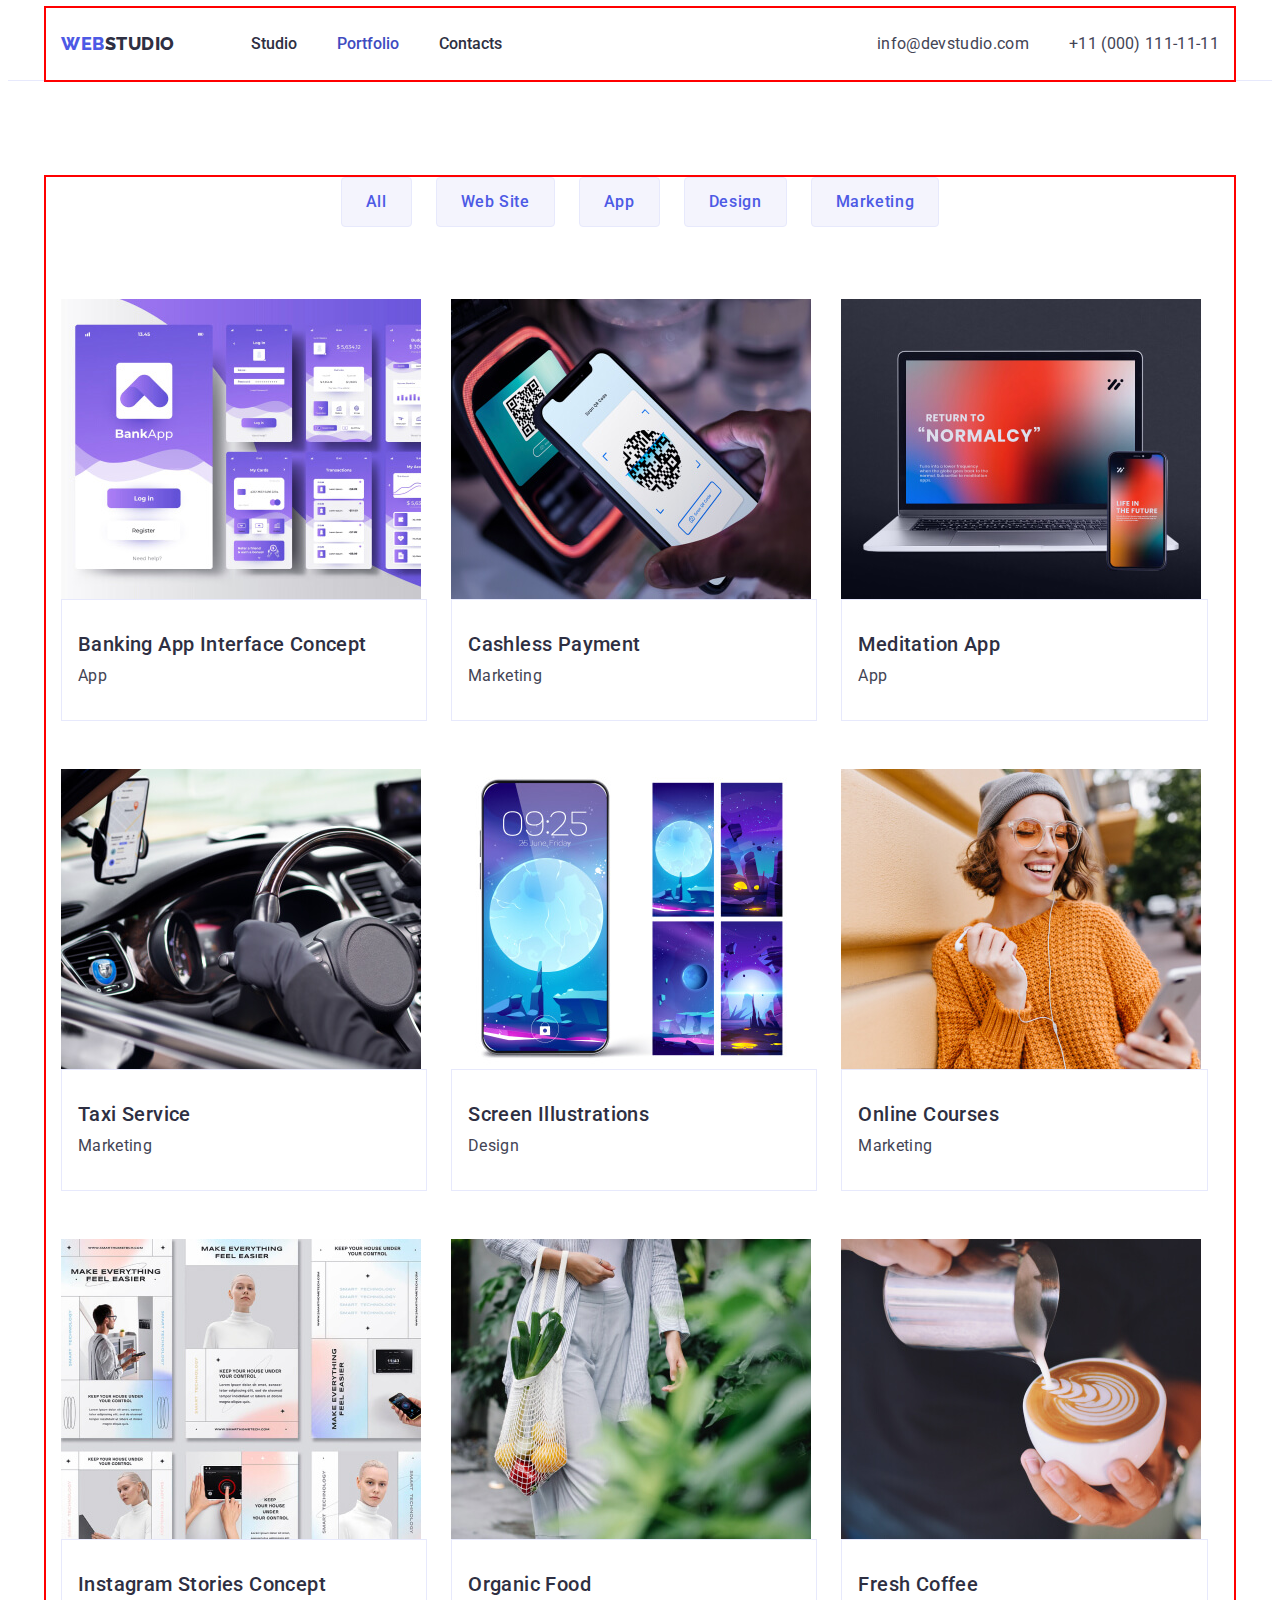
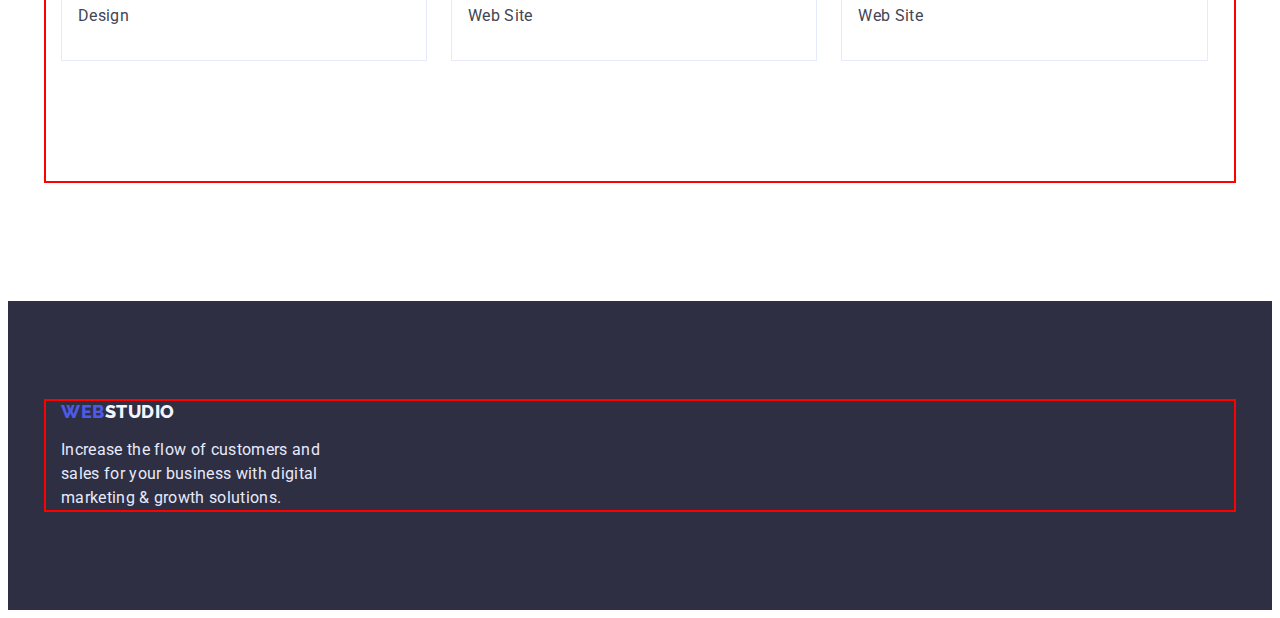
==== portfolio.html @ 78a71a7e "Initial commit" ====
<!DOCTYPE html>
<html lang="en">
  <head>
    <meta charset="UTF-8" />
    <meta http-equiv="X-UA-Compatible" content="IE=edge" />
    <meta name="viewport" content="width=device-width, initial-scale=1.0" />
    <title>studio</title>
    <link rel="preconnect" href="https://fonts.googleapis.com" />
    <link rel="preconnect" href="https://fonts.gstatic.com" crossorigin />
    <link
      href="https://fonts.googleapis.com/css2?family=Raleway:wght@800&family=Roboto:wght@400;500;700;900&display=swap"
      rel="stylesheet"
    />
    <link
      rel="stylesheet"
      href="https://cdnjs.cloudflare.com/ajax/libs/modern-normalize/1.1.0/modern-normalize.min.css"
      integrity="sha512-wpPYUAdjBVSE4KJnH1VR1HeZfpl1ub8YT/NKx4PuQ5NmX2tKuGu6U/JRp5y+Y8XG2tV+wKQpNHVUX03MfMFn9Q=="
      crossorigin="anonymous"
      referrerpolicy="no-referrer"
    />
    <link rel="stylesheet" href="./css/style.css" />
  </head>
  <body>
    <header class="header">
      <div class="container">
        <nav class="nav">
          <a href="./index.html" class="logo"><span>Web</span>Studio</a>
          <ul class="nav-list list">
            <li><a class="nav-link" href="./index.html">Studio</a></li>
            <li>
              <a class="nav-link curent" href="./portfolio.html">Portfolio</a>
            </li>
            <li><a class="nav-link" href="#">Contacts</a></li>
          </ul>
        </nav>
        <address>
          <ul class="address-list list">
            <li>
              <a class="mail" href="mailto:info@devstudio.com"
                >info@devstudio.com</a
              >
            </li>
            <li>
              <a class="phone" href="tel:+110001111111">+11 (000) 111-11-11</a>
            </li>
          </ul>
        </address>
      </div>
    </header>
    <main class="main">
      <h1 class="hidden">Portfolio</h1>
      <section class="container-card">
        <div class="container">
          <ul class="portfolio-btns list">
            <li><button class="portfolio-btn" type="button">All</button></li>
            <li>
              <button class="portfolio-btn" type="button">Web Site</button>
            </li>
            <li><button class="portfolio-btn" type="button">App</button></li>
            <li><button class="portfolio-btn" type="button">Design</button></li>
            <li>
              <button class="portfolio-btn" type="button">Marketing</button>
            </li>
          </ul>
          <ul class="portfolio-list list">
            <li class="portfolio-item">
              <a class="portfolio-link" href=""
                ><img
                  src="./images/BankingAppInterfaceConcept.jpg"
                  alt="Banks images"
                />
                <div class="portfolio-title-mix">
                  <h2 class="portfolio-title">Banking App Interface Concept</h2>
                  <p class="portfolio-subtitle">App</p>
                </div>
                <p class="portfolio-text">
                  14 Stylish and User-Friendly App Design Concepts · Task
                  Manager App · Calorie Tracker App · Exotic Fruit Ecommerce App
                  · Cloud Storage App
                </p></a
              >
            </li>
            <li class="portfolio-item">
              <a class="portfolio-link" href=""
                ><img src="./images/CashlessPayment.jpg" alt="Payment" />
                <div class="portfolio-title-mix">
                  <h2 class="portfolio-title">Cashless Payment</h2>
                  <p class="portfolio-subtitle">Marketing</p>
                </div>
                <p class="portfolio-text">
                  14 Stylish and User-Friendly App Design Concepts · Task
                  Manager App · Calorie Tracker App · Exotic Fruit Ecommerce App
                  · Cloud Storage App
                </p>
              </a>
            </li>
            <li class="portfolio-item">
              <a class="portfolio-link" href=""
                ><img src="./images/MeditationApp.jpg" alt="gadgets" />
                <div class="portfolio-title-mix">
                  <h2 class="portfolio-title">Meditation App</h2>
                  <p class="portfolio-subtitle">App</p>
                </div>
                <p class="portfolio-text">
                  14 Stylish and User-Friendly App Design Concepts · Task
                  Manager App · Calorie Tracker App · Exotic Fruit Ecommerce App
                  · Cloud Storage App
                </p></a
              >
            </li>
            <li class="portfolio-item">
              <a class="portfolio-link" href=""
                ><img src="./images/TaxiService.jpg" alt="Taxi" />
                <div class="portfolio-title-mix">
                  <h2 class="portfolio-title">Taxi Service</h2>
                  <p class="portfolio-subtitle">Marketing</p>
                </div>
                <p class="portfolio-text">
                  14 Stylish and User-Friendly App Design Concepts · Task
                  Manager App · Calorie Tracker App · Exotic Fruit Ecommerce App
                  · Cloud Storage App
                </p></a
              >
            </li>
            <li class="portfolio-item">
              <a class="portfolio-link" href=""
                ><img
                  src="./images/ScreenIllustrations.jpg"
                  alt="Screen Illustrations"
                />
                <div class="portfolio-title-mix">
                  <h2 class="portfolio-title">Screen Illustrations</h2>
                  <p class="portfolio-subtitle">Design</p>
                </div>
                <p class="portfolio-text">
                  14 Stylish and User-Friendly App Design Concepts · Task
                  Manager App · Calorie Tracker App · Exotic Fruit Ecommerce App
                  · Cloud Storage App
                </p></a
              >
            </li>
            <li class="portfolio-item">
              <a class="portfolio-link" href=""
                ><img src="./images/OnlineCourses.jpg" alt="girl with phone" />
                <div class="portfolio-title-mix">
                  <h2 class="portfolio-title">Online Courses</h2>
                  <p class="portfolio-subtitle">Marketing</p>
                </div>
                <p class="portfolio-text">
                  14 Stylish and User-Friendly App Design Concepts · Task
                  Manager App · Calorie Tracker App · Exotic Fruit Ecommerce App
                  · Cloud Storage App
                </p></a
              >
            </li>
            <li class="portfolio-item">
              <a class="portfolio-link" href=""
                ><img
                  src="./images/InstagramStoriesConcept.jpg"
                  alt="Instagram pages"
                />
                <div class="portfolio-title-mix">
                  <h2 class="portfolio-title">Instagram Stories Concept</h2>
                  <p class="portfolio-subtitle">Design</p>
                </div>
                <p class="portfolio-text">
                  14 Stylish and User-Friendly App Design Concepts · Task
                  Manager App · Calorie Tracker App · Exotic Fruit Ecommerce App
                  · Cloud Storage App
                </p></a
              >
            </li>
            <li class="portfolio-item">
              <a class="portfolio-link" href="">
                <img src="./images/OrganicFood.jpg" alt="Food" width="360" />
                <div class="portfolio-title-mix">
                  <h2 class="portfolio-title">Organic Food</h2>
                  <p class="portfolio-subtitle">Web Site</p>
                </div>
                <p class="portfolio-text">
                  14 Stylish and User-Friendly App Design Concepts · Task
                  Manager App · Calorie Tracker App · Exotic Fruit Ecommerce App
                  · Cloud Storage App
                </p></a
              >
            </li>
            <li class="portfolio-item">
              <a class="portfolio-link" href="">
                <img src="./images/FreshCoffee.jpg" alt="Coffee" width="360" />
                <div class="portfolio-title-mix">
                  <h2 class="portfolio-title">Fresh Coffee</h2>
                  <p class="portfolio-subtitle">Web Site</p>
                </div>
                <p class="portfolio-text">
                  14 Stylish and User-Friendly App Design Concepts · Task
                  Manager App · Calorie Tracker App · Exotic Fruit Ecommerce App
                  · Cloud Storage App
                </p></a
              >
            </li>
          </ul>
        </div>
      </section>
    </main>
    <footer class="footer">
      <div class="container">
        <a href="./index.html" class="footer-logo"><span>Web</span>Studio</a>
        <p class="footer-text">
          Increase the flow of customers and sales for your business with
          digital marketing & growth solutions.
        </p>
      </div>
    </footer>
  </body>
</html>
---- css/style.css ----
:root {
  --dark-color: #2e2f42;
  --text-color: #434455;
  --pressed-state-color: #404bbf;
  --primaryBrand-color: #4d5ae5;
  --success-color: #31d0aa;
  --subtle-text-color: #8e8f99;
  --accent-color: #e7e9fc;
  --light-color: #f4f4fd;
  --modal-overlay-color: #2e2f4266;
  --hero-background-color: #2e2f42b2;
  --background-color: #e5e5e5;
}
p,
h1,
h2,
h3,
h4,
h5,
h6 {
  margin: 0;
}
ul {
  margin: 0;
  padding-left: 0;
}
body {
  font-family: 'Roboto', sans-serif;
}
img {
  display: block;
  max-width: 100%;
  height: auto;
}
.header {
  background: #ffffff;
}
.hidden {
  position: absolute;
  width: 1px;
  height: 1px;
  white-space: nowrap;
  overflow: hidden;
  border: 0;
  padding: 0;
  clip: rect(0 0 0 0);
  clip-path: inset(50%);
  margin: -1px;
}
.logo {
  line-height: 1.33;
  font-family: 'Raleway', sans-serif;
  text-decoration: none;
  font-weight: 800;
  font-size: 18px;
  letter-spacing: 0.03em;
  text-transform: uppercase;
  color: var(--dark-color);
}
.logo span {
  color: var(--primaryBrand-color);
}

.list {
  list-style: none;
}
.nav .logo {
  padding-right: 76px;
  padding-bottom: 24px;
  padding-top: 24px;
}
/* ----------------------navigation -----------------------*/
.header {
  border-bottom: 1px solid var(--accent-color);
}
.nav-list {
  display: flex;
  align-items: center;
  gap: 40px;
}
.nav {
  display: flex;
  align-items: center;
}
.header .container {
  display: flex;
  align-items: center;
  justify-content: space-between;
}
.address-list {
  display: flex;
}
.nav-link {
  padding-top: 15px;
  padding-bottom: 15px;
  text-decoration: none;
  font-weight: 500;
  font-size: 16px;
  line-height: 1.5;
  color: var(--dark-color);
}

.nav-link.curent {
  color: var(--pressed-state-color);
}

.nav-link:hover,
.nav-link:focus {
  color: var(--pressed-state-color);
}
.mail {
  padding-top: 15px;
  padding-bottom: 15px;
  font-style: normal;
  text-decoration: none;
  font-size: 16px;
  line-height: 1.5;
  letter-spacing: 0.02em;
  color: var(--text-color);
}
.mail:hover {
  color: var(--pressed-state-color);
}
.phone {
  padding-top: 15px;
  padding-bottom: 15px;
  margin-left: 40px;
  font-style: normal;
  text-decoration: none;
  font-size: 16px;
  line-height: 1.5;
  letter-spacing: 0.02em;
  color: var(--text-color);
}
.main {
  background: #ffffff;
}
/* ---------------------------------hero --------------------------------*/
.section-hero {
  padding-top: 188px;
  padding-bottom: 188px;
  background-color: var(--dark-color);
}

.container {
  width: 100%;
  max-width: 1158px;
  padding: 0 15px;
  margin: 0 auto;
  outline: 2px solid red;
}
.hero-title {
  margin-bottom: 48px;
  font-size: 56px;
  line-height: 1.07;
  letter-spacing: 0.02em;
  text-align: center;
  color: #ffffff;
}
/* .container-hero {
  padding-top: 188px;
  padding-bottom: 188px;
} */
.hero-btn {
  border: none;
  margin: 0 auto;
  display: block;
  border-radius: 4px;
  padding: 16px 32px;
  font-family: inherit;
  font-weight: 500;
  font-size: 16px;
  line-height: 1.5;
  letter-spacing: 0.04em;
  box-shadow: 0px 4px 4px rgba(0, 0, 0, 0.15);
  color: #ffffff;
  background-color: var(--primaryBrand-color);
}
.hero-btn:hover,
.hero-btn:focus {
  background-color: var(--pressed-state-color);
}
/* -------------------------------section 1 -----------------------------*/
.section-features {
  padding-top: 120px;
  padding-bottom: 120px;
}
.features-subtitle {
  margin-bottom: 8px;
  font-weight: 500;
  font-size: 20px;
  line-height: 1.2;
  letter-spacing: 0.02em;
  color: var(--dark-color);
}
.features-list {
  display: flex;
  gap: 24px;
}
.features-item {
  flex-basis: calc((100% - 72px) / 4);
}
.features-text {
  font-size: 16px;
  line-height: 1.5;
  letter-spacing: 0.02em;
  color: var(--text-color);
}
/* --------------------------------section 2---------------------------------- */
.doing-title {
  margin-bottom: 72px;
  font-size: 36px;
  line-height: 1.11;
  text-align: center;
  letter-spacing: 0.02em;
  text-transform: capitalize;
  color: var(--dark-color);
}
.doing-list {
  display: flex;
  gap: 24px;
}
.section-doing {
  padding-bottom: 120px;
}

.doing-list .doing-item {
  flex-basis: calc((100% - 48px) / 3);
}
.doing-item img {
  display: block;
}
/* ------------------------------------section 3 ---------------------------- */
.section-team {
  padding-top: 120px;
  padding-bottom: 120px;
  background-color: var(--light-color);
}

.team-list {
  display: flex;
  gap: 24px;
  flex-basis: calc((100% - 72px) / 4);
}
.team-item {
  background-color: #ffffff;
}

.team-card {
  align-items: center;
  padding: 32px 0;
  text-align: center;
}
.team-title {
  margin-bottom: 72px;
  font-size: 36px;
  line-height: 1.11;
  text-align: center;
  letter-spacing: 0.02em;
  text-transform: capitalize;
  color: var(--dark-color);
}
.team-subtitle {
  margin-bottom: 8px;
  font-weight: 500;
  font-size: 20px;
  line-height: 1.2;
  letter-spacing: 0.02em;
  color: var(--dark-color);
}
.team-text {
  font-size: 16px;
  line-height: 1.5;
  letter-spacing: 0.02em;
  color: var(--text-color);
}
/* --------------------------------------*footer* ----------------------------*/
.footer {
  padding: 100px 0;
  background-color: var(--dark-color);
}
.footer-logo {
  margin-bottom: 16px;
  font-family: 'Raleway', sans-serif;
  text-decoration: none;
  font-weight: 800;
  font-size: 18px;
  line-height: 1.17;
  display: flex;
  letter-spacing: 0.03em;
  text-transform: uppercase;
  color: var(--light-color);
}
.footer-logo > span {
  color: var(--primaryBrand-color);
}
.footer-text {
  width: 264px;
  font-size: 16px;
  line-height: 1.5;
  letter-spacing: 0.02em;
  color: var(--accent-color);
}
/* ----------------- P O R T F O L I O ------------------------------ */
.portfolio-btn {
  border: 1px solid var(--accent-color);
  border-radius: 4px;
  padding: 12px 24px;
  font-family: inherit;
  font-weight: 500;
  font-size: 16px;
  line-height: 1.5;
  align-items: center;
  text-align: center;
  cursor: pointer;
  letter-spacing: 0.04em;
  background-color: var(--light-color);
  color: var(--primaryBrand-color);
}
.portfolio-title-mix {
  border: 1px solid var(--accent-color);
  padding: 32px 0 32px 16px;
}
.container-card {
  padding-top: 96px;
  padding-bottom: 120px;
}
.portfolio-btns {
  margin-bottom: 72px;
  display: flex;
  gap: 24px;
  justify-content: center;
}
.portfolio-btn:hover,
.portfolio-btn:focus {
  color: #ffffff;
  background-color: var(--pressed-state-color);
}
.portfolio-link {
  text-decoration: none;
}
.portfolio-item {
  flex-basis: calc((97% - 48px) / 3);
  background: #ffffff;
  margin-left: 24px;
}
.portfolio-title {
  margin-bottom: 8px;
  font-weight: 500;
  font-size: 20px;
  line-height: 1.2;
  letter-spacing: 0.02em;
  color: var(--dark-color);
}
.portfolio-subtitle {
  font-size: 16px;
  line-height: 1.5;
  letter-spacing: 0.02em;
  color: var(--text-color);
}
.portfolio-text {
  display: none;
  font-size: 16px;
  line-height: 1.5;
  letter-spacing: 0.02em;
  color: var(--light-color);
}
.portfolio-list {
  display: flex;
  padding-bottom: 120px;
  flex-wrap: wrap;
  row-gap: 48px;
  margin-left: -24px;
}
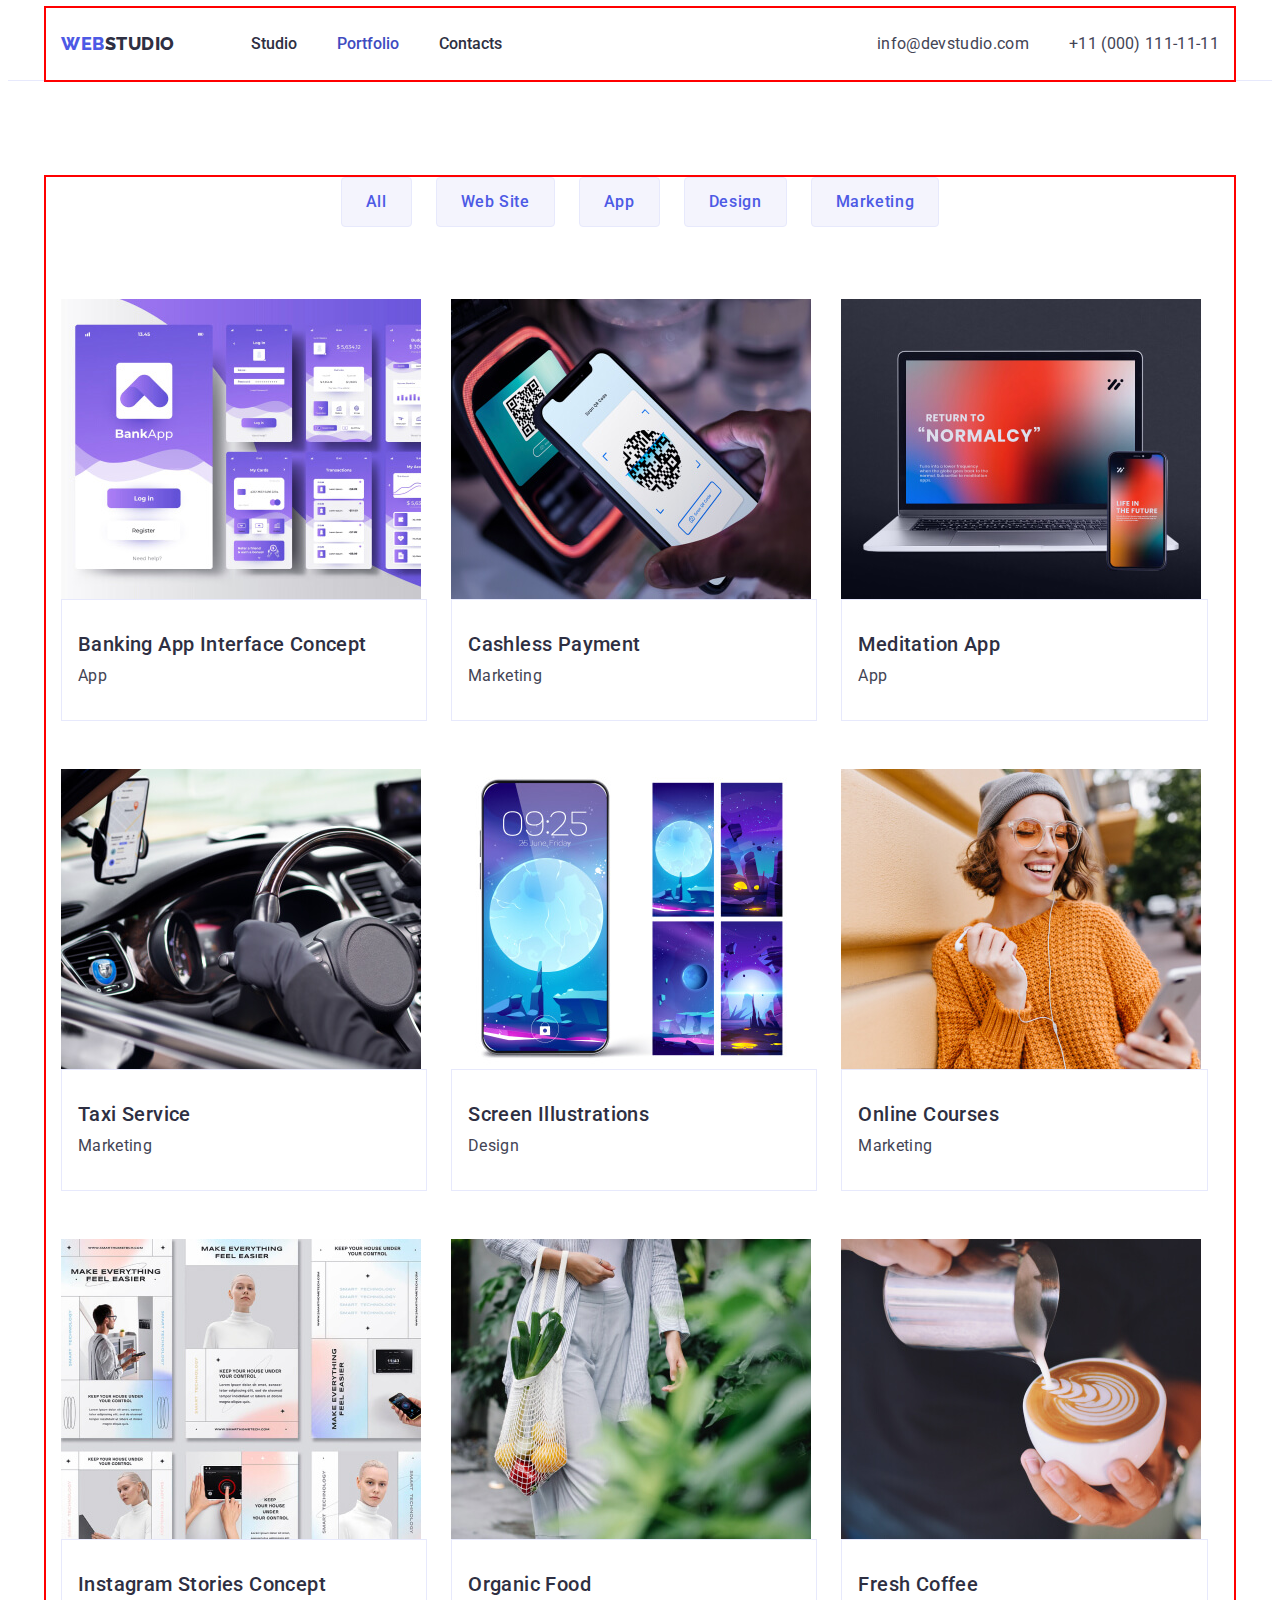
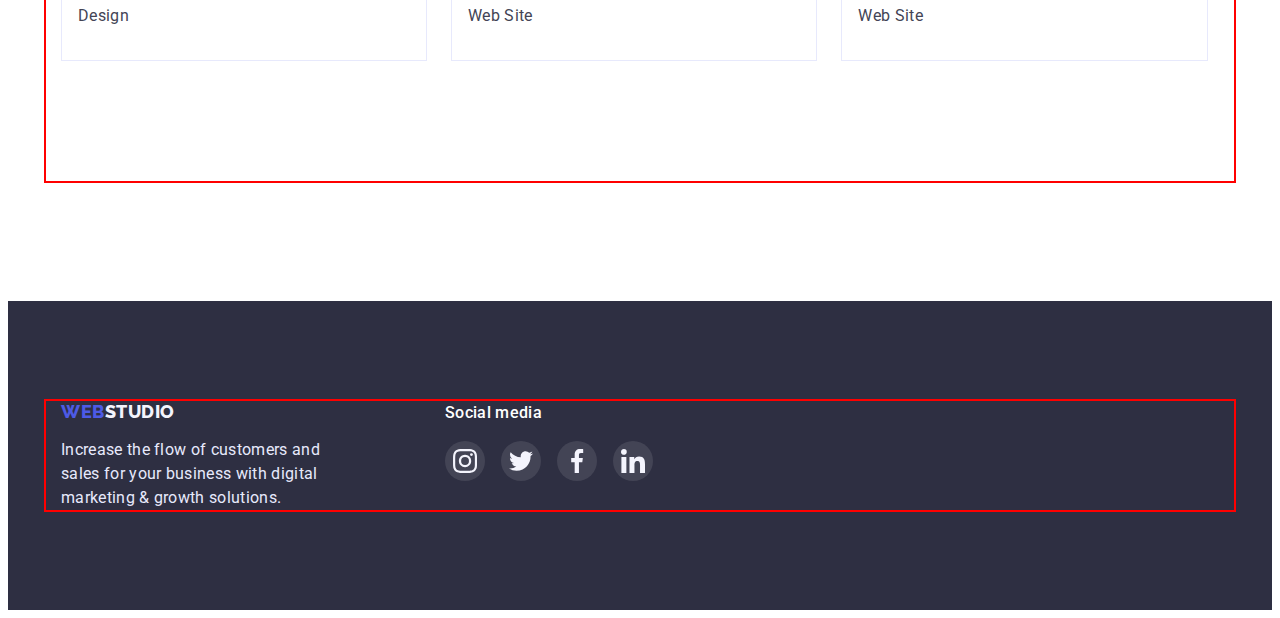
==== commit fc61b2ba: "hw-ready" ====
--- a/portfolio.html
+++ b/portfolio.html
@@ -203,12 +203,47 @@
       </section>
     </main>
     <footer class="footer">
-      <div class="container">
-        <a href="./index.html" class="footer-logo"><span>Web</span>Studio</a>
-        <p class="footer-text">
-          Increase the flow of customers and sales for your business with
-          digital marketing & growth solutions.
-        </p>
+      <div class="container foot-container">
+        <div class="foot-block">
+          <a href="./index.html" class="footer-logo"><span>Web</span>Studio</a>
+          <p class="footer-text">
+            Increase the flow of customers and sales for your business with
+            digital marketing & growth solutions.
+          </p>
+        </div>
+        <div class="soc-media">
+          <h2 class="soc-media-text">Social media</h2>
+          <ul class="soc-media-list list">
+            <li class="soc-media-item">
+              <a href="" class="soc-media-link">
+                <svg class="soc-media-icon" width="24" height="24">
+                  <use href="./images/icons.svg#icon-instagram"></use>
+                </svg>
+              </a>
+            </li>
+            <li class="soc-media-item">
+              <a href="" class="soc-media-link">
+                <svg class="soc-media-icon" width="24" height="24">
+                  <use href="./images/icons.svg#icon-twitter"></use>
+                </svg>
+              </a>
+            </li>
+            <li class="soc-media-item">
+              <a href="" class="soc-media-link">
+                <svg class="soc-media-icon" width="24" height="24">
+                  <use href="./images/icons.svg#icon-facebook"></use>
+                </svg>
+              </a>
+            </li>
+            <li class="soc-media-item">
+              <a href="" class="soc-media-link">
+                <svg class="soc-media-icon" width="24" height="24">
+                  <use href="./images/icons.svg#icon-linkedin"></use>
+                </svg>
+              </a>
+            </li>
+          </ul>
+        </div>
       </div>
     </footer>
   </body>
--- a/css/style.css
+++ b/css/style.css
@@ -10,6 +10,10 @@
   --modal-overlay-color: #2e2f4266;
   --hero-background-color: #2e2f42b2;
   --background-color: #e5e5e5;
+  --hero-background-grad: linear-gradient(
+    rgba(46, 47, 66, 0.7),
+    rgba(46, 47, 66, 0.7)
+  );
 }
 p,
 h1,
@@ -137,11 +141,19 @@
 }
 /* ---------------------------------hero --------------------------------*/
 .section-hero {
+  background-color: var(--dark-color);
+  background-image: var(--hero-background-grad),
+    url(../images/people-office.jpg);
+  background-repeat: no-repeat;
+  background-size: cover;
+  background-position: center;
+  max-width: 1440px;
+  min-height: 600px;
+  margin-left: auto;
+  margin-right: auto;
   padding-top: 188px;
   padding-bottom: 188px;
-  background-color: var(--dark-color);
-}
-
+}
 .container {
   width: 100%;
   max-width: 1158px;
@@ -157,10 +169,6 @@
   text-align: center;
   color: #ffffff;
 }
-/* .container-hero {
-  padding-top: 188px;
-  padding-bottom: 188px;
-} */
 .hero-btn {
   border: none;
   margin: 0 auto;
@@ -185,6 +193,17 @@
   padding-top: 120px;
   padding-bottom: 120px;
 }
+.features {
+  display: flex;
+  justify-content: center;
+  align-items: center;
+  width: 264px;
+  height: 112px;
+  margin-bottom: 8px;
+  background: #f4f4fd;
+  border-radius: 4px;
+  /* outline: 2px solid red; */
+}
 .features-subtitle {
   margin-bottom: 8px;
   font-weight: 500;
@@ -229,6 +248,7 @@
 }
 .doing-item img {
   display: block;
+  border: 1px solid var(--accent-color);
 }
 /* ------------------------------------section 3 ---------------------------- */
 .section-team {
@@ -243,6 +263,9 @@
   flex-basis: calc((100% - 72px) / 4);
 }
 .team-item {
+  box-shadow: 0px 1px 6px rgba(46, 47, 66, 0.08),
+    0px 1px 1px rgba(46, 47, 66, 0.16), 0px 2px 1px rgba(46, 47, 66, 0.08);
+  border-radius: 0px 0px 4px 4px;
   background-color: #ffffff;
 }
 
@@ -272,35 +295,67 @@
   font-size: 16px;
   line-height: 1.5;
   letter-spacing: 0.02em;
+  margin-bottom: 8px;
   color: var(--text-color);
 }
-/* --------------------------------------*footer* ----------------------------*/
-.footer {
-  padding: 100px 0;
-  background-color: var(--dark-color);
-}
-.footer-logo {
-  margin-bottom: 16px;
-  font-family: 'Raleway', sans-serif;
-  text-decoration: none;
-  font-weight: 800;
-  font-size: 18px;
-  line-height: 1.17;
-  display: flex;
-  letter-spacing: 0.03em;
-  text-transform: uppercase;
-  color: var(--light-color);
-}
-.footer-logo > span {
-  color: var(--primaryBrand-color);
-}
-.footer-text {
-  width: 264px;
-  font-size: 16px;
-  line-height: 1.5;
-  letter-spacing: 0.02em;
-  color: var(--accent-color);
-}
+.team-soc-list {
+  display: flex;
+  justify-content: center;
+  gap: 24px;
+}
+.team-soc-icon {
+  fill: var(--light-color);
+}
+.team-soc-link {
+  display: flex;
+  justify-content: center;
+  align-items: center;
+  width: 40px;
+  height: 40px;
+  border-radius: 50%;
+  background-color: var(--primaryBrand-color);
+}
+.team-soc-link:is(:hover, :focus) {
+  background-color: var(--pressed-state-color);
+}
+/* ----------------------------------------Section 4----------------------------- */
+.customers-section {
+  padding-top: 130px;
+  padding-bottom: 120px;
+}
+.customers-title {
+  margin-bottom: 72px;
+  font-family: 'Roboto';
+  font-style: normal;
+  font-weight: 700;
+  font-size: 36px;
+  line-height: 1.1;
+  text-align: center;
+}
+.customers-list {
+  display: flex;
+  justify-content: center;
+  gap: 24px;
+}
+.customers-link {
+  width: 168px;
+  height: 88px;
+  border: 1px solid var(--subtle-text-color);
+  border-radius: 4px;
+  display: flex;
+  justify-content: center;
+  align-items: center;
+}
+.customers-icon {
+  fill: var(--subtle-text-color);
+}
+.customers-link:is(:hover, :focus) {
+  border-color: var(--pressed-state-color);
+}
+.customers-link:is(:hover, :focus) > .customers-icon {
+  fill: var(--pressed-state-color);
+}
+
 /* ----------------- P O R T F O L I O ------------------------------ */
 .portfolio-btn {
   border: 1px solid var(--accent-color);
@@ -321,6 +376,11 @@
   border: 1px solid var(--accent-color);
   padding: 32px 0 32px 16px;
 }
+.portfolio-title-mix:is(:hover, :focus) {
+  border: 1px solid var(--light-color);
+  box-shadow: 0px 1px 6px rgba(46, 47, 66, 0.08),
+    0px 1px 1px rgba(46, 47, 66, 0.16), 0px 2px 1px rgba(46, 47, 66, 0.08);
+}
 .container-card {
   padding-top: 96px;
   padding-bottom: 120px;
@@ -335,6 +395,8 @@
 .portfolio-btn:focus {
   color: #ffffff;
   background-color: var(--pressed-state-color);
+  box-shadow: 0px 3px 1px rgba(0, 0, 0, 0.1), 0px 2px 1px rgba(0, 0, 0, 0.08),
+    0px 2px 2px rgba(0, 0, 0, 0.12);
 }
 .portfolio-link {
   text-decoration: none;
@@ -372,3 +434,64 @@
   row-gap: 48px;
   margin-left: -24px;
 }
+/* --------------------------------------*footer* ----------------------------*/
+.footer {
+  padding: 100px 0;
+  background-color: var(--dark-color);
+}
+.foot-container {
+  display: flex;
+}
+.footer-logo {
+  margin-bottom: 16px;
+  font-family: 'Raleway', sans-serif;
+  text-decoration: none;
+  font-weight: 800;
+  font-size: 18px;
+  line-height: 1.17;
+  display: flex;
+  letter-spacing: 0.03em;
+  text-transform: uppercase;
+  color: var(--light-color);
+}
+.footer-logo > span {
+  color: var(--primaryBrand-color);
+}
+.footer-text {
+  width: 264px;
+  font-size: 16px;
+  line-height: 1.5;
+  letter-spacing: 0.02em;
+  color: var(--accent-color);
+}
+.soc-media {
+  margin-left: 120px;
+}
+.soc-media-text {
+  margin-bottom: 16px;
+  font-family: 'Roboto';
+  font-weight: 500;
+  font-size: 16px;
+  line-height: 1.5;
+  letter-spacing: 0.02em;
+  color: #ffffff;
+}
+.soc-media-list {
+  display: flex;
+  gap: 16px;
+}
+.soc-media-link {
+  display: flex;
+  justify-content: center;
+  align-items: center;
+  width: 40px;
+  height: 40px;
+  border-radius: 50%;
+  background: rgba(255, 255, 255, 0.1);
+}
+.soc-media-link:is(:hover, :focus) {
+  background-color: var(--success-color);
+}
+.soc-media-icon {
+  fill: var(--light-color);
+}
